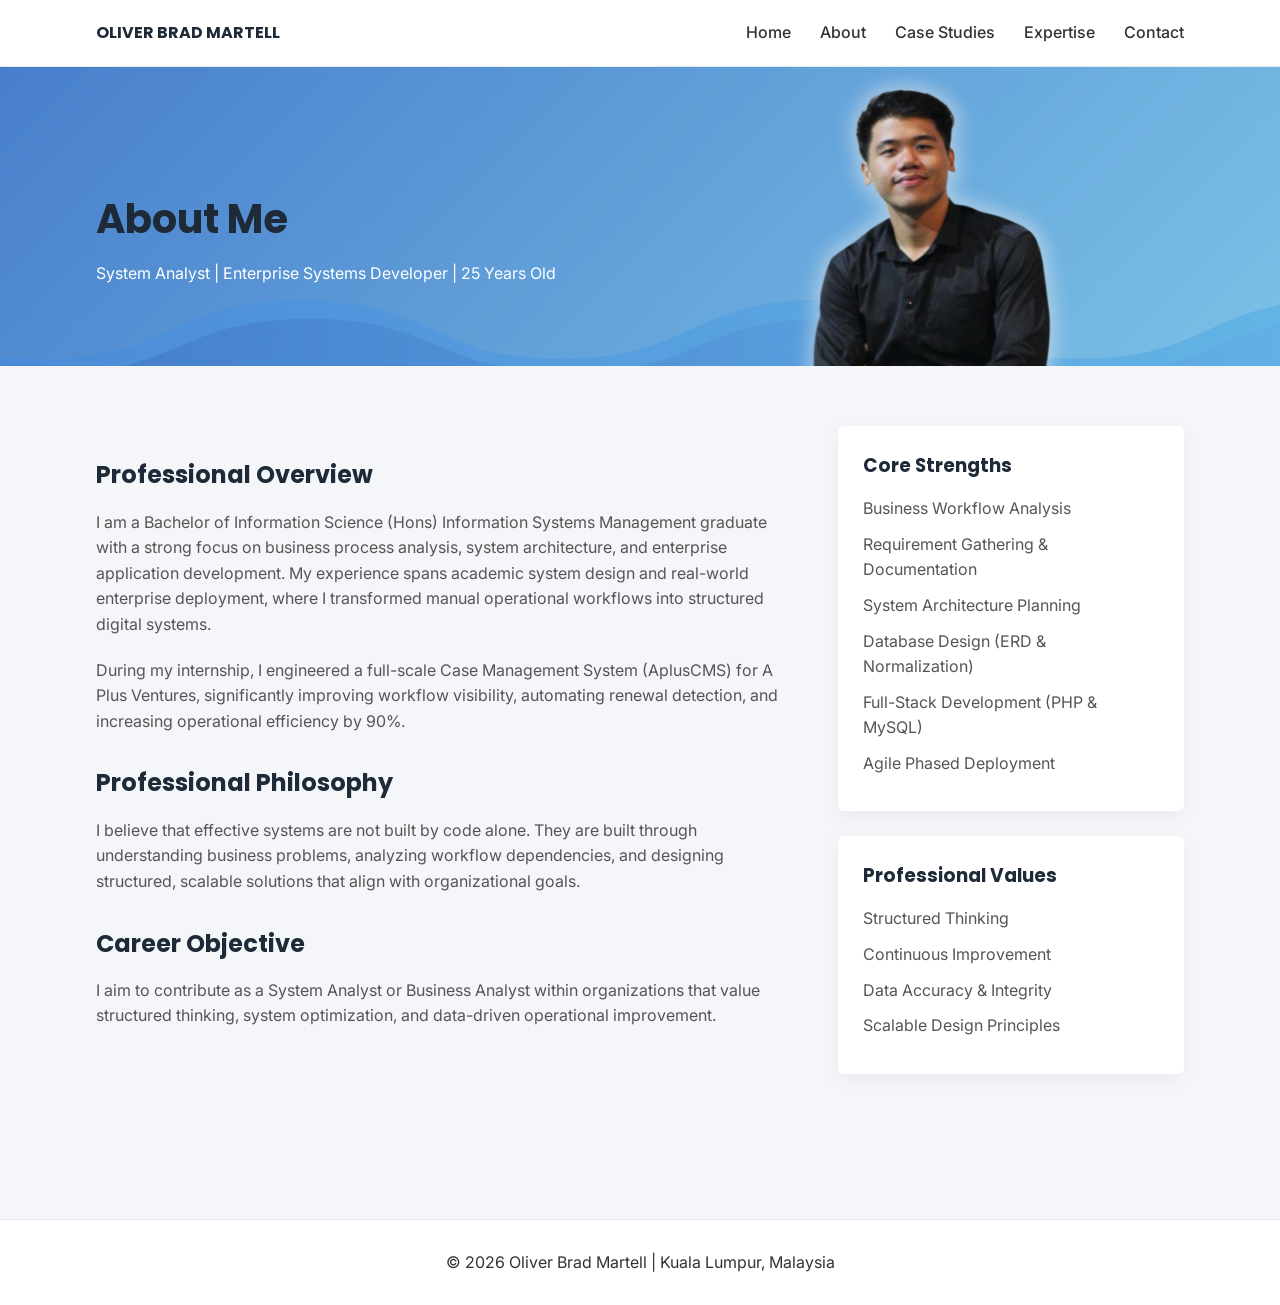
==== about.html @ 2aa5b685 "Initial portfolio deployment" ====
<!DOCTYPE html>
<html lang="en">

<head>
    <meta charset="UTF-8">
    <title>About | Oliver Brad Martell</title>
    <meta name="viewport" content="width=device-width, initial-scale=1.0">

    <link
        href="https://fonts.googleapis.com/css2?family=Poppins:wght@400;600;700&family=Inter:wght@300;400;500&display=swap"
        rel="stylesheet">
    <link rel="stylesheet" href="assets/css/style.css">
</head>

<body>

    <header>
        <div class="container nav-container">
            <div class="logo">OLIVER BRAD MARTELL</div>
            <nav>
                <a href="index.html">Home</a>
                <a href="about.html" class="active">About</a>
                <a href="case-studies.html">Case Studies</a>
                <a href="expertise.html">Expertise</a>
                <a href="contact.html">Contact</a>
            </nav>
        </div>
    </header>

    <section class="about-hero fade-in">
        <div class="container">
            <h1>About Me</h1>
            <p class="about-subtext">
                System Analyst | Enterprise Systems Developer
                | 25 Years Old
            </p>
        </div>
    </section>

    <section class="about-content fade-in">
        <div class="container about-grid">

            <div class="about-text">
                <h2>Professional Overview</h2>
                <p>
                    I am a Bachelor of Information Science (Hons) Information Systems Management graduate with a strong
                    focus on business process
                    analysis, system architecture, and enterprise application development.
                    My experience spans academic system design and real-world enterprise deployment, where I transformed
                    manual operational workflows into structured digital systems.
                </p>

                <p>
                    During my internship, I engineered a full-scale Case Management System (AplusCMS) for A Plus
                    Ventures, significantly improving workflow visibility, automating renewal detection, and increasing
                    operational efficiency by 90%.
                </p>

                <h2>Professional Philosophy</h2>
                <p>
                    I believe that effective systems are not built by code alone.
                    They are built through understanding business problems, analyzing workflow dependencies, and
                    designing structured, scalable solutions that align with organizational goals.
                </p>

                <h2>Career Objective</h2>
                <p>
                    I aim to contribute as a System Analyst or Business Analyst within organizations that value
                    structured thinking, system optimization, and data-driven operational improvement.
                </p>
            </div>

            <div class="about-highlight">
                <div class="highlight-card">
                    <h3>Core Strengths</h3>
                    <ul>
                        <li>Business Workflow Analysis</li>
                        <li>Requirement Gathering & Documentation</li>
                        <li>System Architecture Planning</li>
                        <li>Database Design (ERD & Normalization)</li>
                        <li>Full-Stack Development (PHP & MySQL)</li>
                        <li>Agile Phased Deployment</li>
                    </ul>
                </div>

                <div class="highlight-card">
                    <h3>Professional Values</h3>
                    <ul>
                        <li>Structured Thinking</li>
                        <li>Continuous Improvement</li>
                        <li>Data Accuracy & Integrity</li>
                        <li>Scalable Design Principles</li>
                    </ul>
                </div>
            </div>

        </div>
    </section>

    <footer>
        <div class="container">
            <p>© 2026 Oliver Brad Martell | Kuala Lumpur, Malaysia</p>
        </div>
    </footer>

    <script>
        const faders = document.querySelectorAll('.fade-in');

        const appearOptions = {
            threshold: 0.2
        };

        const appearOnScroll = new IntersectionObserver(function (entries, appearOnScroll) {
            entries.forEach(entry => {
                if (!entry.isIntersecting) {
                    return;
                } else {
                    entry.target.classList.add('appear');
                    appearOnScroll.unobserve(entry.target);
                }
            });
        }, appearOptions);

        faders.forEach(fader => {
            appearOnScroll.observe(fader);
        });
    </script>

</body>

</html>
---- assets/css/style.css ----
*

/************************************************************************/
/************************** index.html **********************************/
    {
    margin: 0;
    padding: 0;
    box-sizing: border-box;
}

body {
    font-family: 'Inter', sans-serif;
    background-color: #F4F6F9;
    color: #333;
    line-height: 1.6;
}

.container {
    width: 85%;
    max-width: 1100px;
    margin: auto;
}

header {
    background: white;
    padding: 20px 0;
    border-bottom: 1px solid #E5EAF0;
}

.nav-container {
    display: flex;
    justify-content: space-between;
    align-items: center;
}

.logo {
    font-family: 'Poppins', sans-serif;
    font-weight: 700;
    color: #1E2A38;
}

nav a {
    margin-left: 25px;
    text-decoration: none;
    color: #333;
    font-weight: 500;
}

nav a:hover {
    color: #2F80ED;
}

.hero {
    position: relative;
    padding: 100px 0;
    background: linear-gradient(135deg, #2F80ED, #1E2A38);
    color: white;
    overflow: hidden;
}

.hero::after {
    content: "";
    position: absolute;
    width: 400px;
    height: 400px;
    background: rgba(255, 255, 255, 0.05);
    border-radius: 50%;
    top: -100px;
    right: -100px;
}

.hero h1 {
    font-family: 'Poppins', sans-serif;
    font-size: 2.5rem;
    margin-bottom: 20px;
    color: #1E2A38;
}

.hero p {
    max-width: 650px;
    margin-bottom: 30px;
    color: #ffffff;
}

.hero-buttons .btn-primary,
.hero-buttons .btn-outline {
    margin-right: 15px;
}

.btn-primary {
    background: #2F80ED;
    color: white;
    padding: 12px 25px;
    text-decoration: none;
    border-radius: 4px;
    font-weight: 500;
}

.btn-outline {
    border: 2px solid #2F80ED;
    color: #2F80ED;
    padding: 10px 23px;
    text-decoration: none;
    border-radius: 4px;
    font-weight: 500;
}

.featured-grid p {
    margin-bottom: 25px;
}

.focus-section {
    padding: 80px 0;
}

.focus-grid {
    display: grid;
    grid-template-columns: repeat(auto-fit, minmax(250px, 1fr));
    gap: 30px;
}

.focus-card {
    background: white;
    padding: 30px;
    border-radius: 6px;
    box-shadow: 0 5px 20px rgba(0, 0, 0, 0.05);
}

.featured-case {
    padding: 80px 0;
    background: white;
}

.featured-grid {
    display: grid;
    grid-template-columns: 1fr 1fr;
    gap: 50px;
    align-items: center;
}

.placeholder-image {
    border-radius: 6px;
    overflow: hidden;
    box-shadow: 0 8px 25px rgba(0, 0, 0, 0.08);
}

.placeholder-image img {
    width: 100%;
    height: auto;
    display: block;
    transition: transform 0.4s ease;
}

.placeholder-image img:hover {
    transform: scale(1.03);
}

.timeline {
    padding: 80px 0;
}

.timeline-item {
    margin: 15px 0;
    font-size: 1.05rem;
}

footer {
    background: white;
    padding: 30px 0;
    border-top: 1px solid #E5EAF0;
    text-align: center;
    margin-top: 60px;
}

/* Fade Animation */
.fade-in {
    opacity: 0;
    transform: translateY(20px);
    transition: all 0.8s ease-in-out;
}

.appear {
    opacity: 1;
    transform: translateY(0);
}

/************************************************************************/
/************************** about.html **********************************/

.about-hero {
    position: relative;
    padding: 120px 0 80px 0;
    background: url("../images/about_coverpage.png") center center / cover no-repeat;
    color: white;
}

.about-hero::before {
    content: "";
    position: absolute;
    top: 0;
    left: 0;
    right: 0;
    bottom: 0;
    background: rgba(30, 42, 56, 0.10);
    /* Navy overlay */
}

.about-hero .container {
    position: relative;
    z-index: 2;
}

.about-hero h1 {
    font-family: 'Poppins', sans-serif;
    font-size: 2.5rem;
    color: #1E2A38;
    margin-bottom: 10px;
}

.about-subtext {
    color: #ffffff;
    font-size: 1rem;
}

.about-content {
    padding: 60px 0;
}

.about-grid {
    display: grid;
    grid-template-columns: 2fr 1fr;
    gap: 50px;
}

.about-text h2 {
    margin-top: 30px;
    margin-bottom: 15px;
    font-family: 'Poppins', sans-serif;
    color: #1E2A38;
}

.about-text p {
    margin-bottom: 20px;
    color: #555;
}

.highlight-card {
    background: white;
    padding: 25px;
    margin-bottom: 25px;
    border-radius: 6px;
    box-shadow: 0 5px 20px rgba(0, 0, 0, 0.05);
}

.highlight-card h3 {
    margin-bottom: 15px;
    font-family: 'Poppins', sans-serif;
    color: #1E2A38;
}

.highlight-card ul {
    list-style: none;
}

.highlight-card li {
    margin-bottom: 10px;
    color: #555;
}

/*******************************************************************************/
/************************** case-studies.html **********************************/

.case-hero {
    position: relative;
    padding: 120px 0 80px 0;
    background: url("../images/Cover\ Image\ case\ studies\ homepage.png") center center / cover no-repeat;
    color: white;
}

.case-hero::before {
    content: "";
    position: absolute;
    top: 0;
    left: 0;
    right: 0;
    bottom: 0;
    background: rgba(30, 42, 56, 0.10);
    /* Navy overlay */
}

.case-hero h1 {
    font-family: 'Poppins', sans-serif;
    font-size: 2.5rem;
    color: #1E2A38;
    margin-bottom: 10px;
}

.case-subtext {
    color: #ffffff;
}

.case-overview {
    padding: 60px 0 100px 0;
}

.case-grid {
    display: grid;
    grid-template-columns: repeat(auto-fit, minmax(320px, 1fr));
    gap: 40px;
}


.case-card p {
    margin-bottom: 20px;
}

.btn-primary,
.btn-outline {
    display: inline-block;
    margin-top: 10px;
}

.case-card {
    background: white;
    padding: 35px;
    border-radius: 8px;
    box-shadow: 0 8px 25px rgba(0, 0, 0, 0.05);
    transition: transform 0.3s ease, box-shadow 0.3s ease;
    display: flex;
    flex-direction: column;
    justify-content: space-between;
}

.case-card:hover {
    transform: translateY(-5px);
    box-shadow: 0 12px 35px rgba(0, 0, 0, 0.08);
}

.case-card h2 {
    font-family: 'Poppins', sans-serif;
    margin-bottom: 10px;
    color: #1E2A38;
}

.case-type {
    font-size: 0.9rem;
    color: #2F80ED;
    margin-bottom: 15px;
    font-weight: 500;
}

.featured-card {
    border: 2px solid #2F80ED;
}

/*******************************************************************************/
/************************** case-eprofile.html **********************************/

.case-detail-hero {
    padding: 120px 0 60px 0;
    background: linear-gradient(135deg, #2F80ED, #1E2A38);
    color: white;
}

.case-detail-hero h1 {
    font-family: 'Poppins', sans-serif;
    font-size: 2.5rem;
    margin-bottom: 10px;
}

.case-detail-type {
    opacity: 0.9;
    margin-bottom: 25px;
}

.case-detail-content {
    padding: 80px 0;
    background: #F4F6F9;
}

.case-detail-content h2 {
    font-family: 'Poppins', sans-serif;
    margin-top: 40px;
    margin-bottom: 15px;
    color: #1E2A38;
}

.case-detail-content p {
    margin-bottom: 20px;
    color: #555;
}

.case-list {
    margin-left: 20px;
    margin-bottom: 20px;
}

.case-list li {
    margin-bottom: 10px;
}

/*******************************************************************************/
/************************** case-bloodbase.html **********************************/

.case-card-detail {
    background: white;
    padding: 40px;
    border-radius: 8px;
    box-shadow: 0 10px 30px rgba(0, 0, 0, 0.05);
    margin-bottom: 40px;
}

.case-grid-detail {
    display: grid;
    grid-template-columns: 1fr 1fr;
    gap: 40px;
    margin-bottom: 40px;
}

.case-note {
    font-style: italic;
    color: #777;
    margin-top: 20px;
}

/* ===============================
   CAROUSEL SECTION
=================================*/

.carousel {
    position: relative;
    overflow: hidden;
    border-radius: 8px;
}

/* Image track */
.carousel-images {
    display: flex;
    transition: transform 0.4s ease;
}

/* Each slide */
.carousel-frame {
    width: 100%;
    flex-shrink: 0;
    display: flex;
    justify-content: center;
    align-items: center;
}

/* Image styling */
.carousel-frame img {
    max-width: 80%;
    height: auto;
    display: block;
    border-radius: 12px;

    box-shadow:
        0 20px 40px rgba(0, 0, 0, 0.15),
        0 10px 20px rgba(0, 0, 0, 0.08);

    transition: transform 0.3s ease, box-shadow 0.3s ease;
}

.carousel-frame img:hover {
    transform: translateY(-4px);
    box-shadow:
        0 25px 55px rgba(0, 0, 0, 0.2),
        0 12px 25px rgba(0, 0, 0, 0.12);
}

/* Navigation buttons */
.carousel-btn {
    position: absolute;
    top: 50%;
    transform: translateY(-50%);
    background: rgba(30, 42, 56, 0.7);
    color: white;
    border: none;
    padding: 10px 14px;
    cursor: pointer;
    border-radius: 6px;
    transition: background 0.3s ease;
}

.carousel-btn:hover {
    background: rgba(30, 42, 56, 0.9);
}

.carousel-btn.prev {
    left: 15px;
}

.carousel-btn.next {
    right: 15px;
}

/* Caption */
.carousel-caption {
    margin-top: 15px;
    text-align: center;
    font-size: 1rem;
    color: #555;
}

/* Preview grouping */
.preview-role {
    margin-top: 25px;
    padding-top: 20px;
    border-top: 1px solid #eee;
}

.preview-role:first-of-type {
    border-top: none;
    padding-top: 0;
}

.preview-role h4 {
    margin-bottom: 12px;
    font-weight: 600;
    color: #1E2A38;
}

/*******************************************************************************/
/************************** case-apluscms.html **********************************/
/* ========================================
   CASE STUDY – APLUSCMS LAYOUT SYSTEM
======================================== */

/* Smooth scrolling */
html {
    scroll-behavior: smooth;
}

/* ========================================
   CLIENT ORGANIZATION SECTION
======================================== */

.case-client {
    padding: 100px 0;
}

.client-content h2 {
    margin-bottom: 25px;
}

.client-intro {
    font-size: 1rem;
    line-height: 1.7;
    margin-bottom: 30px;
    color: #444;
}

.client-meta {
    display: flex;
    flex-direction: column;
    gap: 15px;
    margin-bottom: 30px;
}

.meta-item {
    display: flex;
    flex-direction: column;
}

.meta-label {
    font-size: 0.75rem;
    text-transform: uppercase;
    letter-spacing: 1px;
    color: #888;
    margin-bottom: 5px;
}

.meta-value {
    font-weight: 500;
    color: #1E2A38;
}

.client-actions {
    margin-top: 10px;
}

.client-visual img {
    width: 100%;
    border-radius: 16px;
    box-shadow: 0 20px 40px rgba(0, 0, 0, 0.08);
    transition: transform 0.4s ease;
}

.client-visual img:hover {
    transform: scale(1.02);
}

/* Responsive */
@media (max-width: 992px) {
    .case-grid-2 {
        grid-template-columns: 1fr;
        gap: 40px;
    }
}

.client-badge {
    display: inline-block;
    background: #eaf3ff;
    color: #3a7bd5;
    padding: 6px 14px;
    border-radius: 20px;
    font-size: 0.8rem;
    margin-bottom: 20px;
}

/* ========================================
   HERO SECTION
======================================== */
/* COMPANY OVERVIEW STRUCTURE */

.company-overview {
    display: flex;
    flex-direction: column;
    gap: 20px;
}

.overview-intro {
    font-size: 1rem;
    line-height: 1.7;
}

.overview-subtitle {
    margin-top: 10px;
    font-weight: 600;
    color: #1E2A38;
}

.service-list {
    list-style: none;
    padding-left: 0;
    margin-bottom: 10px;
}

.service-list li {
    padding: 8px 0;
    padding-left: 20px;
    position: relative;
    font-size: 0.95rem;
}

.service-list li::before {
    content: "✓";
    position: absolute;
    left: 0;
    color: #3a7bd5;
    font-weight: bold;
}

.overview-context,
.overview-transition {
    font-size: 0.95rem;
    line-height: 1.7;
    color: #555;
}

.case-hero {
    position: relative;
    padding: 140px 0 120px;
    text-align: center;
    color: white;
    overflow: hidden;

    /* Base Gradient */
    background:
        linear-gradient(135deg, #16222A 0%, #2c5364 100%);
}

/* Premium Light Overlay */
.case-hero::before {
    content: "";
    position: absolute;
    inset: 0;

    background:
        radial-gradient(circle at 30% 20%,
            rgba(58, 123, 213, 0.25),
            transparent 60%),
        radial-gradient(circle at 80% 70%,
            rgba(139, 211, 255, 0.15),
            transparent 60%);

    pointer-events: none;
    z-index: 0;
}

/* Subtle texture overlay */
.case-hero::after {
    content: "";
    position: absolute;
    inset: 0;

    background: linear-gradient(180deg,
            rgba(255, 255, 255, 0.05),
            rgba(0, 0, 0, 0.1));

    pointer-events: none;
    z-index: 0;
}

.case-hero .container {
    position: relative;
    z-index: 2;
}

.case-badge {
    display: inline-block;
    background: rgba(255, 255, 255, 0.15);
    padding: 6px 14px;
    border-radius: 20px;
    font-size: 0.8rem;
    margin-bottom: 20px;
    letter-spacing: 0.5px;
}

.case-hero h1 {
    font-size: 3rem;
    font-weight: 700;
    letter-spacing: -0.5px;
}

.case-subtitle {
    max-width: 750px;
    margin: 0 auto 30px;
    font-weight: 300;
    line-height: 1.6;
    opacity: 0.9;
}

.case-impact {
    font-size: 1.1rem;
    margin-bottom: 30px;
    color: #8bd3ff;
}

.hero-buttons {
    display: flex;
    justify-content: center;
    gap: 15px;
    flex-wrap: wrap;
}

/* ========================================
   QUICK NAVIGATION
======================================== */

.case-nav {
    background: #f4f6f9;
    padding: 15px 0;
    border-bottom: 1px solid #e3e6ea;
}

.case-nav-links {
    display: flex;
    justify-content: center;
    gap: 25px;
    flex-wrap: wrap;
}

.case-nav-links a {
    text-decoration: none;
    color: #1E2A38;
    font-weight: 500;
    font-size: 0.9rem;
}

.case-nav-links a:hover {
    color: #3a7bd5;
}

/* ========================================
   GENERAL SECTION STYLING
======================================== */

.case-section {
    padding: 100px 0;
}

.section-alt {
    background: #f8fafc;
}

.case-section h2 {
    font-size: 2rem;
    margin-bottom: 50px;
    text-align: center;
    color: #1E2A38;
}

/* ========================================
   GRID SYSTEMS
======================================== */

.case-grid-2 {
    display: grid;
    grid-template-columns: 1fr 1fr;
    gap: 60px;
    align-items: center;
}

.case-grid-3 {
    display: grid;
    grid-template-columns: repeat(3, 1fr);
    gap: 30px;
}

/* ========================================
   CARD SYSTEM
======================================== */

.case-card {
    background: white;
    padding: 30px;
    border-radius: 12px;
    box-shadow: 0 10px 25px rgba(0, 0, 0, 0.06);
    transition: transform 0.3s ease;
}

.case-card:hover {
    transform: translateY(-5px);
}

.case-card h3 {
    margin-bottom: 15px;
    color: #1E2A38;
}

.case-card p {
    font-size: 0.95rem;
    line-height: 1.6;
}

/* ===============================
   PROBLEM CAROUSEL – FIXED VERSION
================================ */

.problem-carousel {
    position: relative;
    width: 100%;
    overflow: hidden;
    /* critical */
    border-radius: 12px;
    background: #a9c2e9;
}

/* wrapper */
.problem-carousel-images {
    display: flex;
    width: 100%;
    transition: transform 0.5s ease;
}

/* each slide */
.problem-frame {
    flex: 0 0 100%;
    /* exact 100% width */
    max-width: 100%;
    /* prevent overflow */
    display: flex;
    justify-content: center;
    align-items: center;
    padding: 15px;
    box-sizing: border-box;
}

/* fixed image size */
.problem-frame img {
    width: 100%;
    max-height: 230px;
    /* consistent height */
    object-fit: cover;
    border-radius: 10px;
}

/* buttons */
.problem-btn {
    position: absolute;
    top: 50%;
    transform: translateY(-50%);
    background: rgba(30, 42, 56, 0.7);
    color: white;
    border: none;
    padding: 6px 10px;
    cursor: pointer;
    border-radius: 4px;
    z-index: 10;
}

.problem-btn.prev {
    left: 10px;
}

.problem-btn.next {
    right: 10px;
}

.problem-caption {
    font-size: 0.85rem;
    color: #666;
}

/* ========================================
   VERTICAL TIMELINE LAYOUT
======================================== */

.timeline-vertical {
    position: relative;
    margin-top: 80px;
}

/* Vertical center line */
.timeline-vertical::before {
    content: '';
    position: absolute;
    left: 50%;
    width: 4px;
    background: #3a7bd5;
    top: 0;
    bottom: 0;
    transform: translateX(-50%);
}

/* Timeline row */
.timeline-row {
    display: flex;
    justify-content: space-between;
    margin-bottom: 80px;
    position: relative;
}

/* Left alignment */
.timeline-row.left .timeline-content {
    width: 45%;
    text-align: right;
}

/* Right alignment */
.timeline-row.right .timeline-content {
    width: 45%;
    margin-left: auto;
}

/* Timeline card */
.timeline-content {
    background: white;
    padding: 30px;
    border-radius: 12px;
    box-shadow: 0 15px 35px rgba(0, 0, 0, 0.07);
    position: relative;
}

/* Timeline dot */
.timeline-row::after {
    content: '';
    position: absolute;
    left: 50%;
    top: 30px;
    width: 18px;
    height: 18px;
    background: white;
    border: 4px solid #3a7bd5;
    border-radius: 50%;
    transform: translateX(-50%);
}

/* Image styling */
.timeline-img {
    width: 100%;
    height: 350px;
    object-fit: cover;
    border-radius: 10px;
    margin-top: 20px;
    cursor: pointer;
    transition: transform 0.3s ease;
}

.timeline-img:hover {
    transform: scale(1.03);
}

/* ========================================
   IMAGE MODAL
======================================== */

.image-modal {
    display: none;
    position: fixed;
    z-index: 9999;
    padding-top: 60px;
    left: 0;
    top: 0;
    width: 100%;
    height: 100%;
    background-color: rgba(0, 0, 0, 0.9);
}

.modal-content {
    display: block;
    margin: auto;
    max-width: 80%;
    max-height: 80vh;
}

.close-modal {
    position: absolute;
    top: 30px;
    right: 50px;
    color: white;
    font-size: 40px;
    cursor: pointer;
}

/* ========================================
   RESPONSIVE
======================================== */

@media (max-width: 992px) {

    .timeline-vertical::before {
        left: 20px;
    }

    .timeline-row {
        flex-direction: column;
        margin-left: 40px;
    }

    .timeline-row::after {
        left: 20px;
    }

    .timeline-content {
        width: 100% !important;
        text-align: left !important;
    }

}

/* ========================================
   IMAGES
======================================== */

.case-image img {
    width: 100%;
    border-radius: 12px;
    box-shadow: 0 15px 35px rgba(0, 0, 0, 0.1);
}

/* ========================================
   EXPANDABLE ARCHITECTURE DIAGRAM
======================================== */

.architecture-diagram {
    display: flex;
    flex-direction: column;
    align-items: center;
    gap: 14px;
    margin-top: 30px;
}

.arch-layer {
    width: 360px;
    background: white;
    border-radius: 12px;
    padding: 18px;
    box-shadow: 0 10px 25px rgba(0, 0, 0, 0.06);
    cursor: pointer;
    transition: all 0.3s ease;
}

.arch-layer:hover {
    transform: translateY(-3px);
}

.arch-title {
    font-weight: 600;
    text-align: center;
}

.arch-desc {
    margin-top: 12px;
    font-size: 0.9rem;
    color: #555;
    max-height: 0;
    overflow: hidden;
    transition: all 0.3s ease;
}

/* Expanded state */
.arch-layer.active {
    background: #3a7bd5;
    color: white;
}

.arch-layer.active .arch-desc {
    max-height: 200px;
    color: white;
}

.arch-arrow {
    font-size: 18px;
    color: #3a7bd5;
}

/* ========================================
   DATABASE LIST
======================================== */

.case-list {
    list-style: none;
    padding-left: 0;
}

.case-list li {
    margin-bottom: 10px;
    padding-left: 20px;
    position: relative;
}

.case-list li::before {
    content: "•";
    position: absolute;
    left: 0;
    color: #3a7bd5;
}

/* ========================================
   IMPACT SECTION
======================================== */

.impact-grid {
    display: grid;
    grid-template-columns: repeat(3, 1fr);
    gap: 30px;
    text-align: center;
}

.impact-card {
    background: white;
    padding: 40px;
    border-radius: 14px;
    box-shadow: 0 15px 35px rgba(0, 0, 0, 0.07);
}

.impact-card h3 {
    font-size: 2.2rem;
    color: #3a7bd5;
    margin-bottom: 10px;
}

.impact-card p {
    font-size: 0.95rem;
    color: #555;
}

/* ========================================
   RESPONSIVE DESIGN
======================================== */

@media (max-width: 992px) {

    .case-grid-2 {
        grid-template-columns: 1fr;
        gap: 40px;
    }

    .case-grid-3 {
        grid-template-columns: 1fr;
    }

    .impact-grid {
        grid-template-columns: 1fr;
    }

    .case-hero h1 {
        font-size: 2.2rem;
    }

}

/* ========================================
   SYSTEM PREVIEW CAROUSEL
======================================== */

.preview-role {
    margin-top: 60px;
}

.preview-summary {
    margin-bottom: 20px;
    font-size: 0.95rem;
    color: #555;
}

.preview-description {
    margin-top: 12px;
    font-size: 0.9rem;
    color: #555;
    text-align: center;
    max-width: 85%;
    margin-left: auto;
    margin-right: auto;
}

/* Carousel container */
.preview-carousel {
    position: relative;
    overflow: hidden;
    border-radius: 12px;
    background: #f5f7fa;
}

/* Images wrapper */
.preview-images {
    display: flex;
    transition: transform 0.5s ease;
}

/* Each slide */
.preview-frame {
    flex: 0 0 100%;
    max-width: 100%;
    padding: 15px;
    box-sizing: border-box;
}

/* Fixed image size */
.preview-frame img {
    width: 100%;
    height: 380px;
    /* Standard showcase size */
    object-fit: cover;
    border-radius: 10px;
}

/* Buttons */
.preview-btn {
    position: absolute;
    top: 50%;
    transform: translateY(-50%);
    background: rgba(30, 42, 56, 0.7);
    color: white;
    border: none;
    padding: 8px 12px;
    cursor: pointer;
    border-radius: 4px;
    z-index: 10;
}

.preview-btn.prev {
    left: 10px;
}

.preview-btn.next {
    right: 10px;
}

.preview-caption {
    margin-top: 10px;
    font-size: 0.9rem;
    color: #666;
}

#erd-canvas {
    position: relative;
    height: 900px;
    border: 1px solid #e0e0e0;
    background: #f8faff;
    overflow: hidden;
    transform-origin: 0 0;
}

.erd-node {
    position: absolute;
    padding: 10px 14px;
    background: #3a7bd5;
    color: white;
    border-radius: 8px;
    cursor: move;
    font-size: 0.85rem;
    box-shadow: 0 6px 15px rgba(0, 0, 0, 0.1);
}

.erd-controls {
    margin-bottom: 20px;
}

/* ===============================
   MODULE COLOR CODING
============================== */

.module-client {
    background: #3a7bd5;
    /* Blue */
}

.module-case {
    background: #28a745;
    /* Green */
}

.module-office {
    background: #ff9800;
    /* Orange */
}

/* subtle glow */
.module-client:hover {
    box-shadow: 0 0 15px rgba(58, 123, 213, 0.6);
}

.module-case:hover {
    box-shadow: 0 0 15px rgba(40, 167, 69, 0.6);
}

.module-office:hover {
    box-shadow: 0 0 15px rgba(255, 152, 0, 0.6);
}

.db-summary {
    max-width: 900px;
    margin: 0 auto 40px auto;
    text-align: center;
    color: #555;
    line-height: 1.6;
}

.erd-legend {
    display: flex;
    justify-content: center;
    gap: 30px;
    margin-bottom: 25px;
    font-size: 0.85rem;
}

.legend-box {
    display: inline-block;
    width: 14px;
    height: 14px;
    margin-right: 6px;
    border-radius: 3px;
}

.legend-box.client {
    background: #3a7bd5;
}

.legend-box.case {
    background: #28a745;
}

.legend-box.office {
    background: #ff9800;
}

.legend-line {
    display: inline-block;
    width: 20px;
    height: 2px;
    background: #3a7bd5;
    margin-right: 6px;
}

/* ===================================
   PREMIUM SCROLL PROGRESS BUTTON
=================================== */

#backToTop {
    position: fixed;
    bottom: 30px;
    right: 30px;
    width: 55px;
    height: 55px;
    border: none;
    background: rgba(30, 42, 56, 0.9);
    backdrop-filter: blur(6px);
    border-radius: 50%;
    cursor: pointer;
    box-shadow: 0 10px 30px rgba(0, 0, 0, 0.25);

    display: flex;
    align-items: center;
    justify-content: center;

    opacity: 0;
    visibility: hidden;
    transform: translateY(30px);
    transition: all 0.4s ease;
    z-index: 999;
}

/* Show state */
#backToTop.show {
    opacity: 1;
    visibility: visible;
    transform: translateY(0);
}

/* Arrow */
#backToTop .arrow {
    position: absolute;
    color: white;
    font-size: 18px;
    font-weight: bold;
}

/* SVG circle background */
.progress-ring {
    transform: rotate(-90deg);
}

.progress-ring__bg {
    fill: transparent;
    stroke: rgba(255, 255, 255, 0.15);
    stroke-width: 3;
}

.progress-ring__circle {
    fill: transparent;
    stroke: #3a7bd5;
    stroke-width: 3;
    stroke-linecap: round;
    stroke-dasharray: 125.6;
    stroke-dashoffset: 125.6;
    transition: stroke-dashoffset 0.2s linear;
}

/* Smooth fade while scrolling up */
#backToTop.fade {
    opacity: 0.4;
}

/* Hover */
#backToTop:hover {
    transform: translateY(-5px);
}

/*******************************************************************************/
/************************** expertise.html **********************************/
/* ========================================
   EXPERTISE PAGE STYLING
======================================== */

.expertise-hero {
    padding: 120px 0 80px;
    text-align: center;
    background: linear-gradient(135deg, #1E2A38, #2f4a63);
    color: white;
}

.expertise-hero h1 {
    font-size: 2.5rem;
    margin-bottom: 20px;
}

.hero-subtitle {
    max-width: 700px;
    margin: 0 auto;
    font-weight: 300;
    line-height: 1.6;
}

.expertise-section {
    padding: 100px 0;
}

.section-alt {
    background: #f8fafc;
}

.expertise-section h2 {
    text-align: center;
    margin-bottom: 50px;
    font-size: 2rem;
    color: #1E2A38;
}

.expertise-grid {
    display: grid;
    grid-template-columns: repeat(auto-fit, minmax(280px, 1fr));
    gap: 30px;
}

.expertise-card {
    background: white;
    padding: 30px;
    border-radius: 12px;
    box-shadow: 0 10px 25px rgba(0, 0, 0, 0.06);
    transition: transform 0.3s ease;
}

.expertise-card:hover {
    transform: translateY(-5px);
}

.expertise-card h3 {
    margin-bottom: 15px;
    color: #1E2A38;
}

.expertise-card ul {
    padding-left: 18px;
}

.expertise-card li {
    margin-bottom: 8px;
    font-size: 0.95rem;
}

.expertise-text {
    max-width: 800px;
    margin: 0 auto;
    text-align: center;
    line-height: 1.7;
}

.impact-grid {
    display: flex;
    justify-content: center;
    gap: 30px;
    flex-wrap: wrap;
}

.impact-card {
    background: white;
    padding: 30px;
    border-radius: 12px;
    text-align: center;
    width: 260px;
    box-shadow: 0 10px 25px rgba(0, 0, 0, 0.06);
}

.expertise-cta {
    padding: 80px 0;
    text-align: center;
    background: #1E2A38;
    color: white;
}

.expertise-cta h2 {
    margin-bottom: 20px;
}

/*******************************************************************************/
/************************** contact.html ***************************************/
/* ========================================
   CONTACT PAGE
======================================== */

.contact-hero {
    padding: 120px 0 80px;
    text-align: center;
    background: linear-gradient(135deg, #1E2A38, #2f4a63);
    color: white;
}

.contact-hero h1 {
    font-size: 2.5rem;
    margin-bottom: 20px;
}

.contact-subtitle {
    max-width: 700px;
    margin: 0 auto;
    line-height: 1.6;
}

.contact-section {
    padding: 100px 0;
}

.contact-grid {
    display: grid;
    grid-template-columns: 1fr 1fr;
    gap: 60px;
    align-items: start;
}

.contact-info h2,
.contact-form h2 {
    margin-bottom: 25px;
    color: #1E2A38;
}

.contact-item {
    margin-bottom: 25px;
}

.contact-item strong {
    display: block;
    margin-bottom: 5px;
    color: #3a7bd5;
}

.contact-item a {
    text-decoration: none;
    color: #1E2A38;
}

.contact-form form {
    display: flex;
    flex-direction: column;
    gap: 15px;
}

.contact-form input,
.contact-form textarea {
    padding: 12px;
    border-radius: 6px;
    border: 1px solid #ddd;
    font-size: 0.95rem;
}

.contact-form input:focus,
.contact-form textarea:focus {
    outline: none;
    border-color: #3a7bd5;
}

.contact-form button {
    align-self: flex-start;
}

/* ========================================
   CONTACT PROFILE PANEL
======================================== */

.contact-profile h2 {
    margin-bottom: 20px;
    color: #1E2A38;
}

.profile-summary {
    line-height: 1.7;
    margin-bottom: 30px;
    font-size: 0.95rem;
}

.profile-section {
    margin-bottom: 30px;
}

.profile-section h3 {
    margin-bottom: 15px;
    color: #3a7bd5;
    font-size: 1.1rem;
}

.profile-list {
    list-style: none;
    padding: 0;
}

.profile-list li {
    margin-bottom: 10px;
    font-size: 0.95rem;
}

.profile-list strong {
    color: #1E2A38;
}

/* ===============================
   FLOATING LABEL FORM
============================== */

.form-group {
    position: relative;
}

.form-group input,
.form-group textarea {
    width: 100%;
    padding: 14px 12px;
    border-radius: 6px;
    border: 1px solid #ddd;
    font-size: 0.95rem;
    background: transparent;
    outline: none;
}

.form-group label {
    position: absolute;
    top: 50%;
    left: 12px;
    transform: translateY(-50%);
    font-size: 0.9rem;
    color: #777;
    background: white;
    padding: 0 4px;
    transition: 0.3s ease;
    pointer-events: none;
}

.form-group textarea+label {
    top: 18px;
    transform: none;
}

/* When focused or filled */
.form-group input:focus+label,
.form-group input:not(:placeholder-shown)+label,
.form-group textarea:focus+label,
.form-group textarea:not(:placeholder-shown)+label {
    top: -8px;
    left: 8px;
    font-size: 0.75rem;
    color: #3a7bd5;
}

/* Focus border */
.form-group input:focus,
.form-group textarea:focus {
    border-color: #3a7bd5;
}

/* ===============================
   LINKEDIN ICON STYLE
============================== */

.linkedin-link {
    display: inline-flex;
    align-items: center;
    gap: 8px;
    text-decoration: none;
    color: #1E2A38;
    transition: all 0.3s ease;
}

.linkedin-link svg {
    transition: transform 0.3s ease;
}

.linkedin-link:hover {
    color: #3a7bd5;
}

.linkedin-link:hover svg {
    transform: translateY(-2px);
}
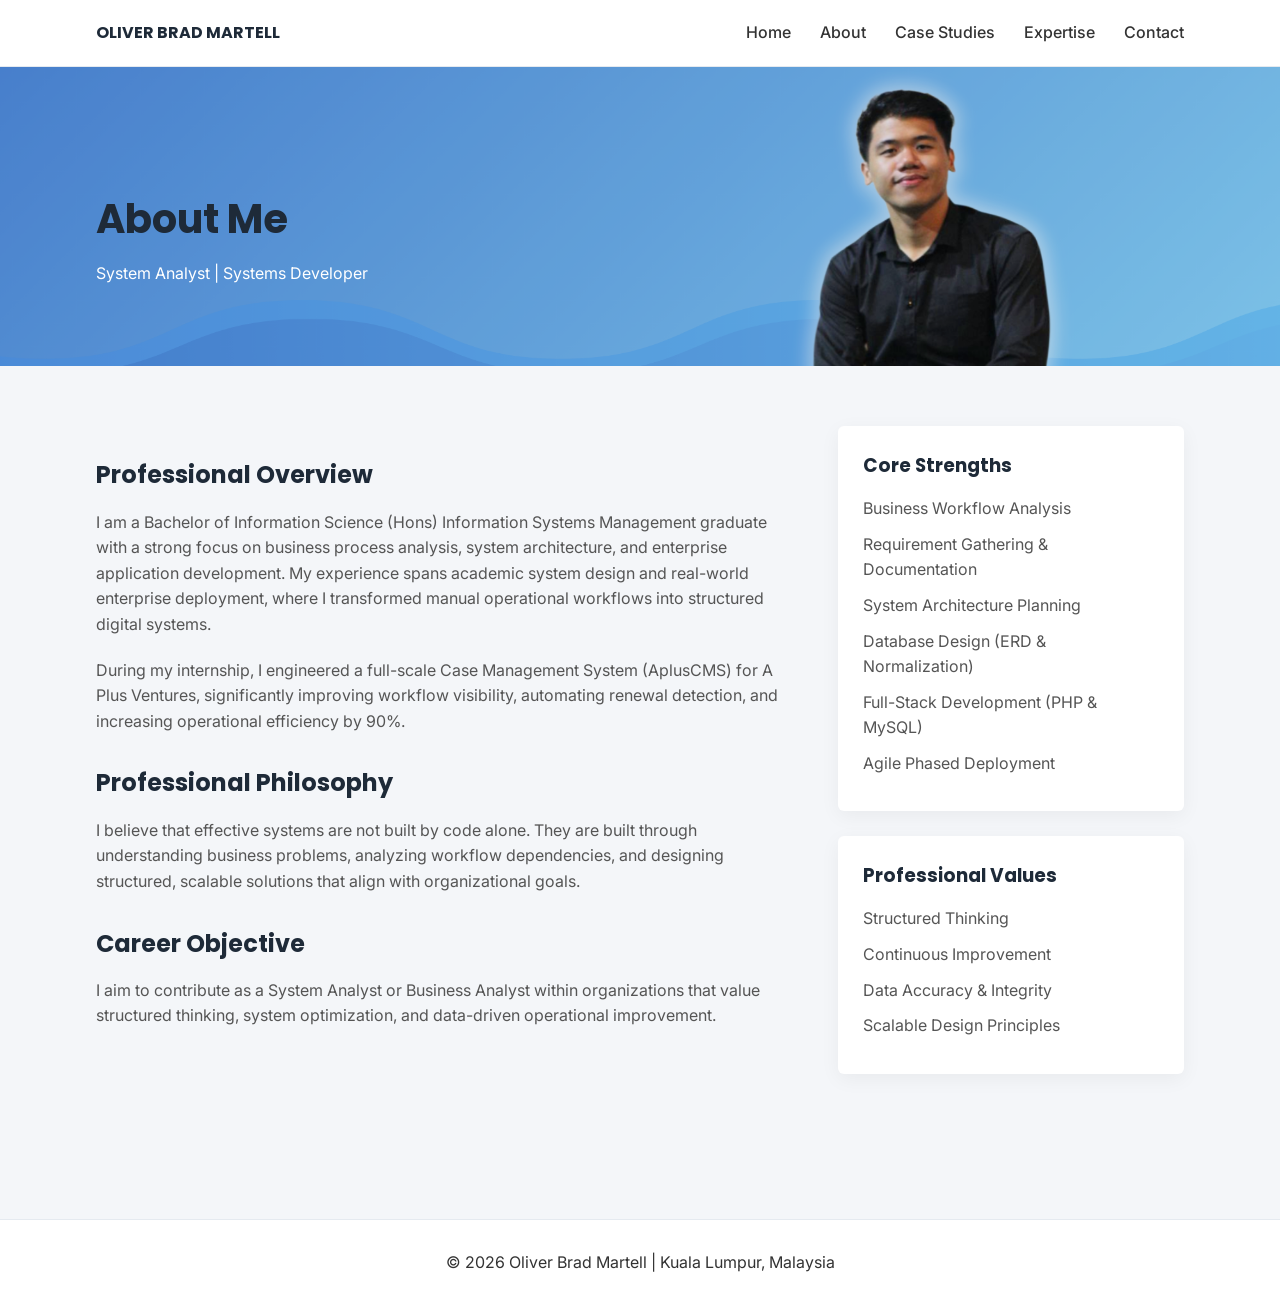
==== commit 3995b263: "Update about.html" ====
--- a/about.html
+++ b/about.html
@@ -31,8 +31,7 @@
         <div class="container">
             <h1>About Me</h1>
             <p class="about-subtext">
-                System Analyst | Enterprise Systems Developer
-                | 25 Years Old
+                System Analyst | Systems Developer
             </p>
         </div>
     </section>
@@ -128,4 +127,5 @@
 
 </body>
 
-</html>+
+</html>
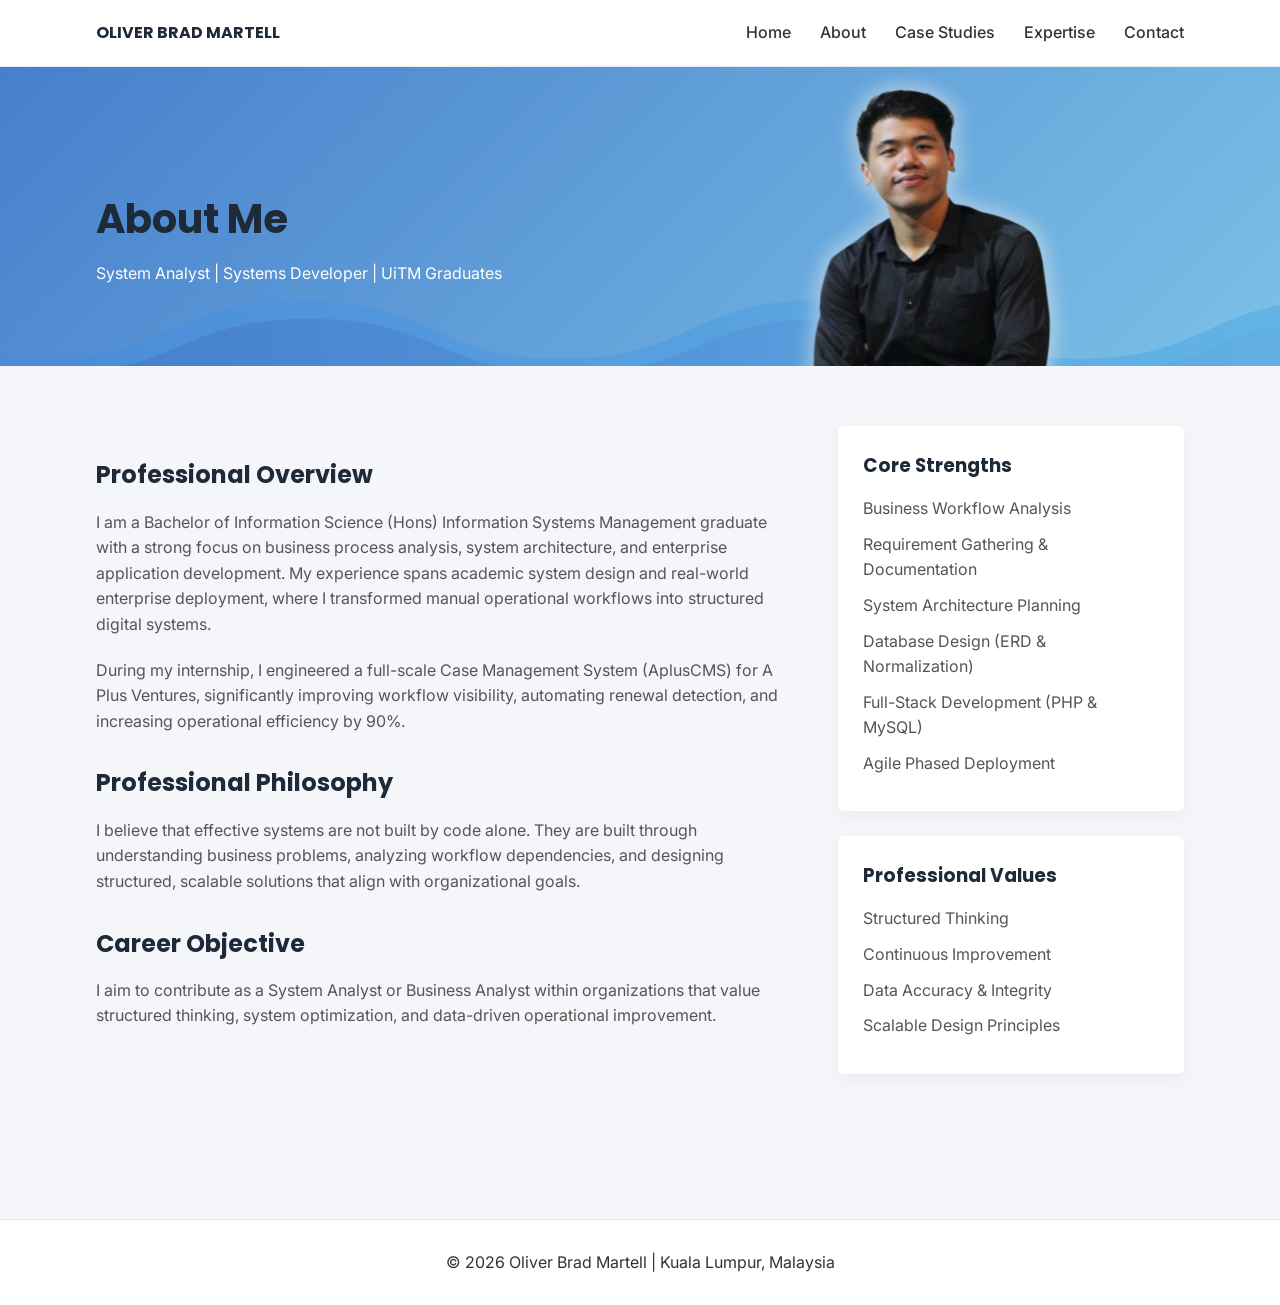
==== commit 68868128: "Update about.html" ====
--- a/about.html
+++ b/about.html
@@ -31,7 +31,7 @@
         <div class="container">
             <h1>About Me</h1>
             <p class="about-subtext">
-                System Analyst | Systems Developer
+                System Analyst | Systems Developer | UiTM Graduates
             </p>
         </div>
     </section>
@@ -129,3 +129,4 @@
 
 
 </html>
+
